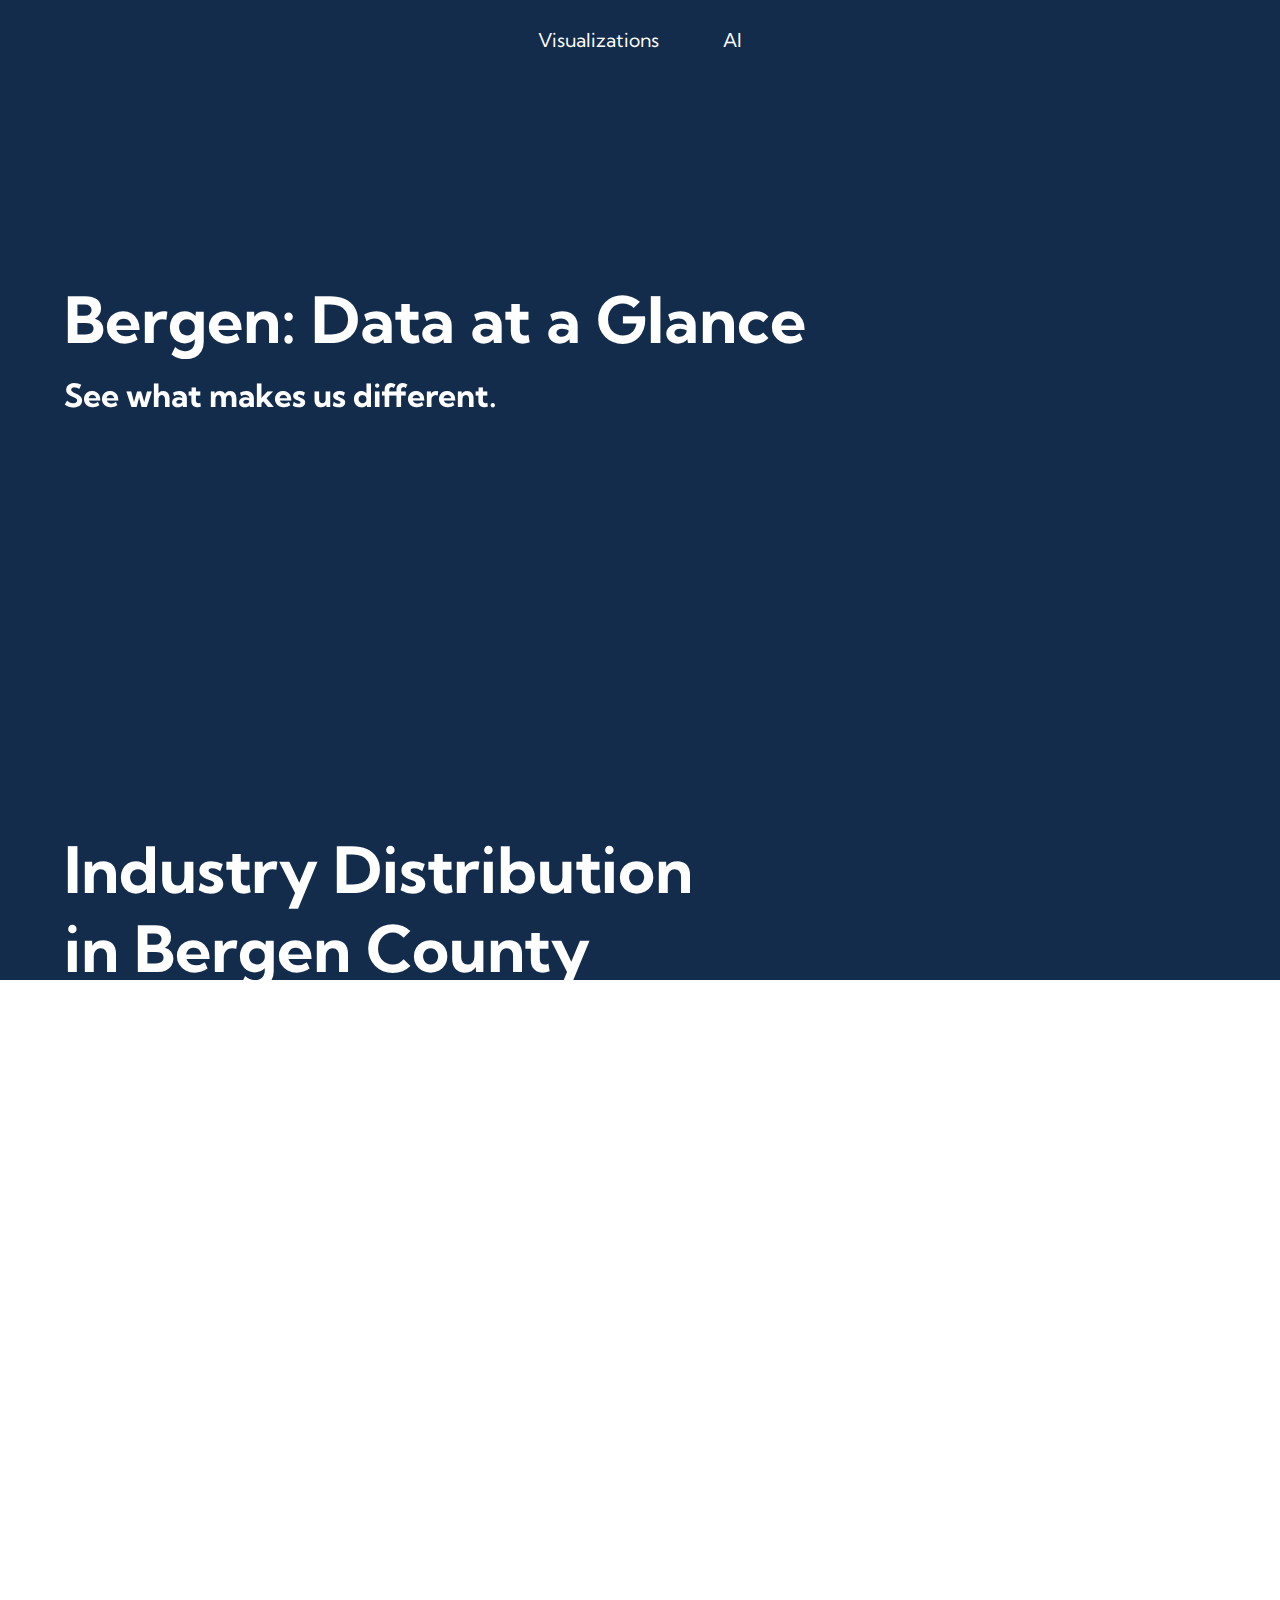
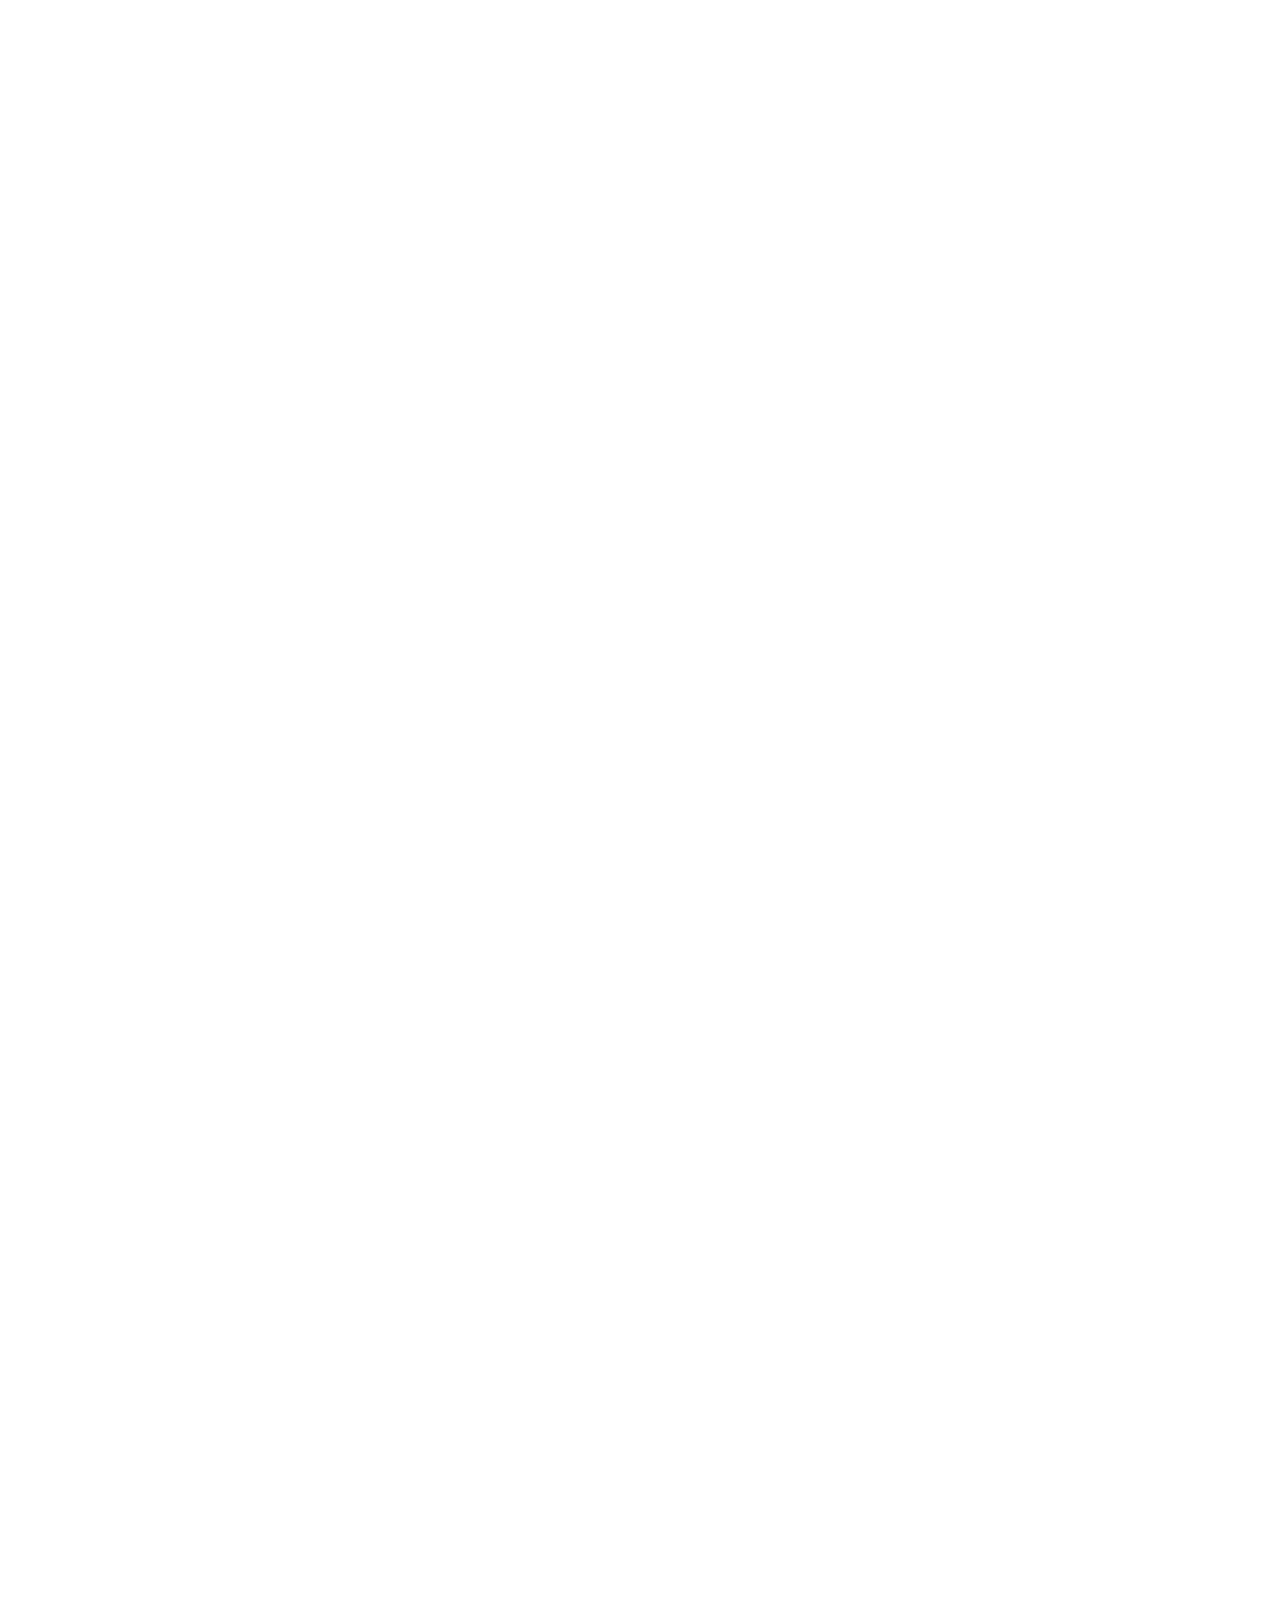
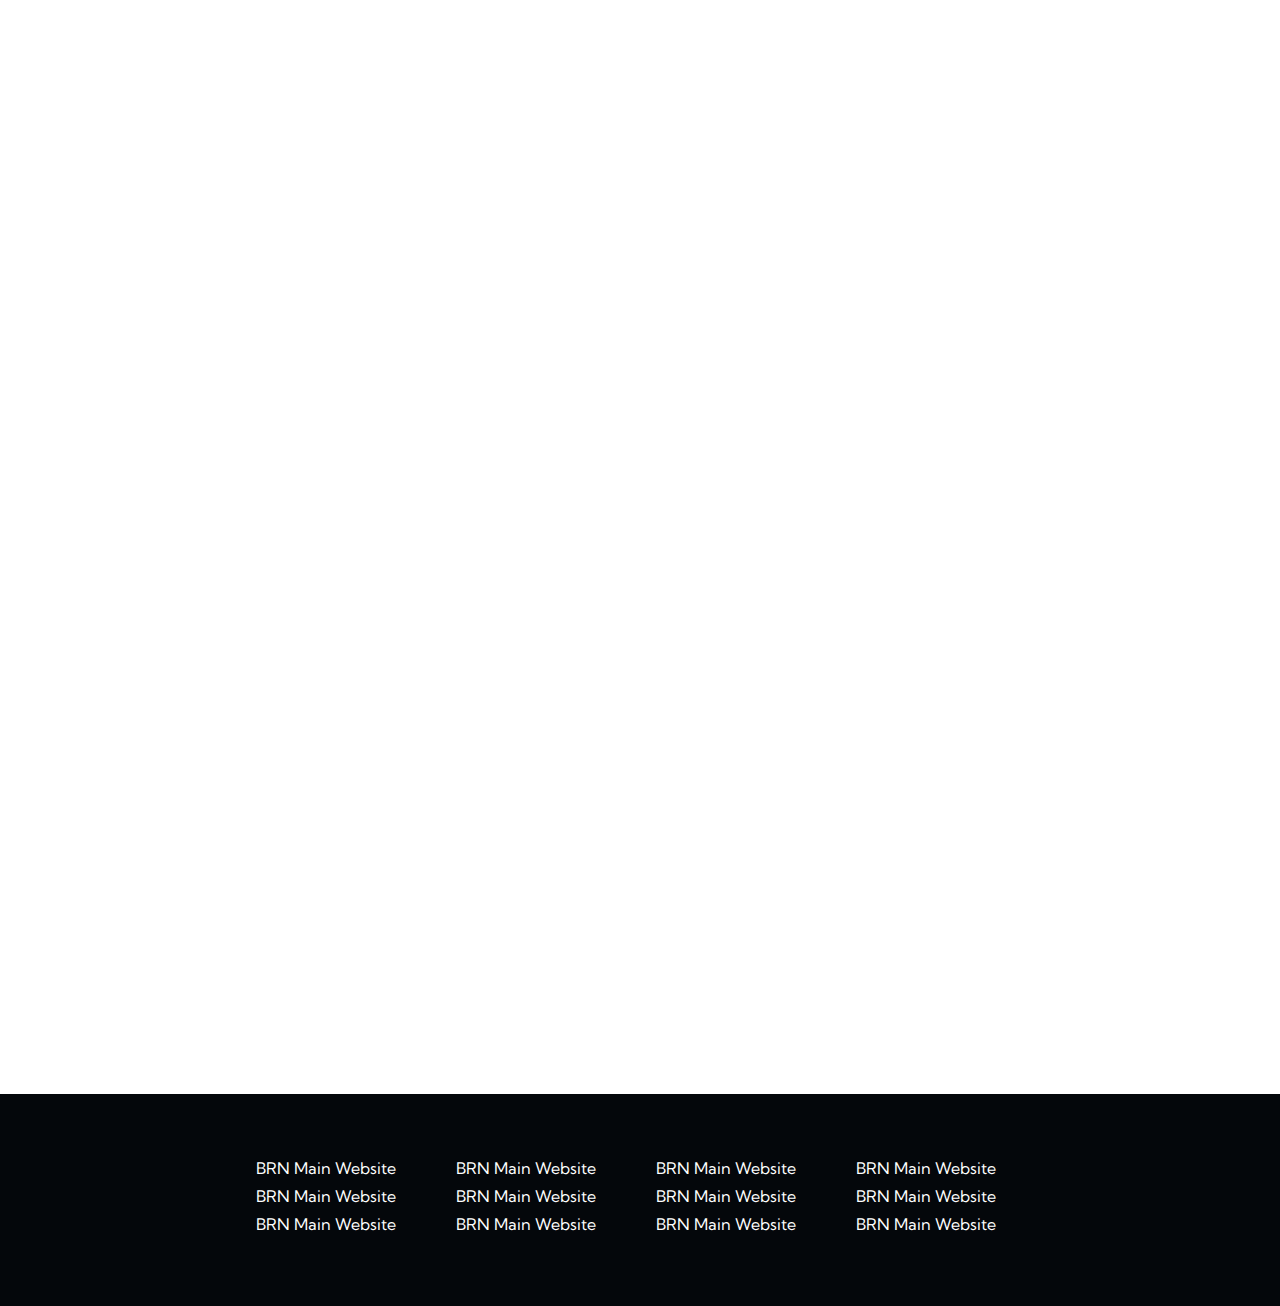
==== index.html @ 15ff8c75 "Add files via upload" ====
<!DOCTYPE html>
<html lang="en">
  <head>
    <meta charset="UTF-8" />
    <meta name="viewport" content="width=device-width, initial-scale=1.0" />
    <title>Bergen Economic Data</title>
    <link rel="stylesheet" href="styles.css" />
    <link rel="preconnect" href="https://fonts.googleapis.com" />
    <link rel="preconnect" href="https://fonts.gstatic.com" crossorigin />
    <link
      href="https://fonts.googleapis.com/css2?family=Kumbh+Sans:wght@100..900&display=swap"
      rel="stylesheet"
    />
  </head>
  <body>
    <nav class="navbar">
      <div class="navbar__container">
        <div class="navbar__toggle" id="mobile-menu">
          <span class="bar"></span>
          <span class="bar"></span>
          <span class="bar"></span>
        </div>
        <ul class="navbar__menu">
          <li class="navbar__item">
            <a href="index.html" class="navbar__links"> Visualizations </a>
          </li>
          <li class="navbar__item">
            <a href="ai.html" class="navbar__links"> AI </a>
          </li>
        </ul>
      </div>
    </nav>

    <div class="background"></div>

    <div class="main__container">
      <div class="main__content">
        <h1>Bergen: Data at a Glance</h1>
        <p>See what makes us different.</p>
      </div>
    </div>

    <section class="hidden">
      <div class="block1container">
        <div class="block1content">
          <h1>Industry Distribution in Bergen County Over time</h1>
          <p>By job count</p>
          <div
            class="flourish-embed flourish-bar-chart-race"
            data-src="visualisation/19211932"
          >
            <script src="https://public.flourish.studio/resources/embed.js"></script>
            <noscript
              ><img
                src="https://public.flourish.studio/visualisation/19211932/thumbnail"
                width="100%"
                alt="bar-chart-race visualization"
            /></noscript>
          </div>
        </div>
      </div>
    </section>

    <section class="hidden">
      <div class="block2container">
        <div class="block2content">
          <h1>Bergen County Educational Attainment as a percentage</h1>
          <p>Toggle between the timeframes</p>
          <div
            class="flourish-embed flourish-chart"
            data-src="visualisation/20632463"
          >
            <script src="https://public.flourish.studio/resources/embed.js"></script>
            <noscript
              ><img
                src="https://public.flourish.studio/visualisation/20632463/thumbnail"
                width="100%"
                alt="chart visualization"
            /></noscript>
          </div>
        </div>
      </div>
    </section>

    <section class="hidden">
      <div class="block3container">
        <div class="block3content">
          <h1>Bergen County GDP</h1>
          <p>By year</p>
          <div
            class="flourish-embed flourish-chart"
            data-src="visualisation/20632278"
          >
            <script src="https://public.flourish.studio/resources/embed.js"></script>
            <noscript
              ><img
                src="https://public.flourish.studio/visualisation/20632278/thumbnail"
                width="100%"
                alt="chart visualization"
            /></noscript>
          </div>
        </div>
      </div>
    </section>

    <section class="hidden">
      <div class="block4container">
        <div class="block4content">
          <h1>Bergen County Land Development Site Approvals</h1>
          <p>In Thousands of Square feet</p>
          <div
            class="flourish-embed flourish-chart"
            data-src="visualisation/21058778"
          >
            <script src="https://public.flourish.studio/resources/embed.js"></script>
            <noscript
              ><img
                src="https://public.flourish.studio/visualisation/21058778/thumbnail"
                width="100%"
                alt="chart visualization"
            /></noscript>
          </div>
        </div>
      </div>
    </section>

    <div class="footer__container">
      <div class="footer__links">
        <div class="footer__link--wrapper">
          <div class="footer__link--items">
            <a href="https://www.bergenforbusiness.com/">BRN Main Website</a>
            <a href="https://www.bergenforbusiness.com/">BRN Main Website</a>
            <a href="https://www.bergenforbusiness.com/">BRN Main Website</a>
          </div>
          <div class="footer__link--items">
            <a href="https://www.bergenforbusiness.com/">BRN Main Website</a>
            <a href="https://www.bergenforbusiness.com/">BRN Main Website</a>
            <a href="https://www.bergenforbusiness.com/">BRN Main Website</a>
          </div>
        </div>
        <div class="footer__link--wrapper">
          <div class="footer__link--items">
            <a href="https://www.bergenforbusiness.com/">BRN Main Website</a>
            <a href="https://www.bergenforbusiness.com/">BRN Main Website</a>
            <a href="https://www.bergenforbusiness.com/">BRN Main Website</a>
          </div>
          <div class="footer__link--items">
            <a href="https://www.bergenforbusiness.com/">BRN Main Website</a>
            <a href="https://www.bergenforbusiness.com/">BRN Main Website</a>
            <a href="https://www.bergenforbusiness.com/">BRN Main Website</a>
          </div>
        </div>
      </div>
    </div>

    <script src="app.js"></script>
  </body>
</html>
---- styles.css ----
* {
    box-sizing: border-box;
    margin: 0;
    padding: 0;
    font-family: 'Kumbh Sans', sans-serif;
}

.navbar {
    background: #142c4c;
    height: 80px;
    display:center;
    justify-content: center;
    align-items: center;
    font-size: 1.2rem;
    position: sticky;
    top: 0;
    z-index: 999;
}

.navbar__container {
    display:flex;
    justify-content: center;
    height: 80px;
    z-index: 1;
    width: 100%;
    max-width: 1300px;
    margin: 0 auto;
    padding: 0 50px;
}


.fa-gem {
    margin-right: 0.5rem;
}

.navbar__menu {
    display: flex;
    align-items: center;
    list-style: none;
    text-align: center;

}

.navbar__item{
    height:80px;

}

.navbar__links {
    color: #fff;
    display: flex;
    align-items: center;
    justify-content: center;
    text-decoration: none;
    padding: 0 2rem;
    height: 100%;
}

.navbar__btn {
    display: flex;
    justify-content: center;
    align-items: center;
    padding: 0 1rem;
    width: 100%;    
}




.navbar__links:hover {
    background:    #f4982e;
    transition: all 0.5s ease;
}

@media screen and (max-width: 960px){
    .navbar__container {
        display: flex;
        justify-content: space-between;
        height: 80px;
        z-index: 1;
        width: 100%;
        max-width: 1300px;
        padding: 0;
    }


.navbar__menu {
    display:grid;
    grid-template-columns: auto;
    margin:0;
    width: 100%;
    position: absolute;
    top: -1000px;
    opacity: 0;
    transition: all 0.5s ease;
    height: 50vh;
    z-index: -1;


}

.navbar__menu.active {
    background: 

#142c4c;
    top: 100%;
    opacity: 1;
    transition: all 0.5s ease;
    z-index: 99;
    height: 40vh;
    font-size: 1.6rem
}

#navbar__logo {
    padding-left: 25px;
}

.navbar__toggle .bar{
    width: 25px;
    height: 3px;
    margin: 5px auto;
    transition: all 0.3s ease-in-out;
    background: #fff;
}

.navbar__item {
    width: 100%;

}

.navbar__links {
   text-align:center;
   padding: 2rem;
   width: 100%;
   display: table; 
}

#mobile-menu {
    position: absolute;
    top: 20%;
    right: 5%;
    transform:translate(5%, 20%);

}

.navbar__btn {
    padding-bottom: 2rem;

}

.button{
 display: flex;
 justify-content: center;
 align-items: center;
 width: 80%;
 height: 80px;
 margin: 0;
}
.navbar__toggle .bar {
    display: block;
    cursor: pointer;
}

#mobile-menu.is-active .bar:nth-child(2) {
    opacity: 0;
}

#mobile-menu.is-active .bar:nth-child(1){
    transform: translateY(8px) rotate(45deg);
}

#mobile-menu.is-active .bar:nth-child(3){
    transform: translateY(-8px) rotate(-45deg);
}

}
    



.hidden {
    opacity: 0;
    filter: blur(30px);
    transform: translateX(-50%);
    transition: all 0.6s;
}

.show {
    opacity: 1;
    filter: blur(0);
    transform: translate(0);
}

























.background {
    background-color: #142c4c;
    position: fixed;
    width: 100%;
    height: 100%;
    background: #142c4c; 
    background-size: cover;
    background-position: center;

}




.chat-container {
    margin-top: 200px;
    display: block;
    position: absolute;
    width: 200px;
    height: fit-content;
    margin-left: 45%;
    padding-bottom: 15%;
}






.main__container {
    margin-top: 200px;
    display: block;
    position: absolute;
    width: fit-content;
    height: fit-content;
    margin-left: 5%;
  
}
.main__content h1 {
    font-size: 4rem;
    background-color: #fff;
    -webkit-background-clip: text;
    -moz-background-clip: text;
    -webkit-text-fill-color: transparent;
    -moz-text-fill-color: transparent;
    height: fit-content;
    
}
.main__content p {
    margin-top: 1rem;
    font-size: 2rem;
    font-weight: 700;
    color: #fff;
    height: fit-content;
}















.block1container {
    margin-top: 750px;
    margin-left: 5%;
    display: block;
    position: relative;
    width: 50%;
    height: fit-content;
    
}

.block1content h1 {
    font-size: 4rem;
    background-color: #fff;
    -webkit-background-clip: text;
    -moz-background-clip: text;
    -webkit-text-fill-color: transparent;
    -moz-text-fill-color: transparent;
}


.block1content p {
    margin-top: 1rem;
    font-size: 2rem;
    font-weight: 700;
    color: #fff;

}











.block2container {
    margin-top: 550px;
    margin-left: 5%;
    display: block;
    position: relative;
    width: 50%;
    height: fit-content;
    
}

.block2content h1 {
    font-size: 4rem;
    background-color: #fff;
    -webkit-background-clip: text;
    -moz-background-clip: text;
    -webkit-text-fill-color: transparent;
    -moz-text-fill-color: transparent;
}


.block2content p {
    margin-top: 1rem;
    font-size: 2rem;
    font-weight: 700;
    color: #fff;

}













.block3container {
    margin-top: 550px;
    margin-left: 5%;
    display: block;
    position: relative;
    width: 50%;
    height: fit-content;
    
}
.block3content h1 {
    font-size: 4rem;
    background-color: #fff;
    -webkit-background-clip: text;
    -moz-background-clip: text;
    -webkit-text-fill-color: transparent;
    -moz-text-fill-color: transparent;
}
.block3content p {
    margin-top: 1rem;
    font-size: 2rem;
    font-weight: 700;
    color: #fff;

}




.block4container {
    margin-top: 550px;
    margin-left: 5%;
    display: block;
    position: relative;
    width: 70%;
    height: fit-content;
    
}
.block4content h1 {
    font-size: 4rem;
    background-color: #fff;
    -webkit-background-clip: text;
    -moz-background-clip: text;
    -webkit-text-fill-color: transparent;
    -moz-text-fill-color: transparent;
}
.block4content p {
    margin-top: 1rem;
    font-size: 2rem;
    font-weight: 700;
    color: #fff;

}



.block5container {
    margin-top: 1200px;
    margin-left: 5%;
    display: block;
    position: relative;
    width: fit-content;
    height: fit-content;
    
}
.block5content h1 {
    font-size: 4rem;
    background-color: #fff;
    -webkit-background-clip: text;
    -moz-background-clip: text;
    -webkit-text-fill-color: transparent;
    -moz-text-fill-color: transparent;
}
.block5content p {
    margin-top: 1rem;
    font-size: 2rem;
    font-weight: 700;
    color: #fff;

}







.block6container {
    margin-top: 1200px;
    margin-left: 5%;
    display: block;
    position: relative;
    width: fit-content;
    height: fit-content;
    
}
.block6content h1 {
    font-size: 4rem;
    background-color: #fff;
    -webkit-background-clip: text;
    -moz-background-clip: text;
    -webkit-text-fill-color: transparent;
    -moz-text-fill-color: transparent;
}
.block6content p {
    margin-top: 1rem;
    font-size: 2rem;
    font-weight: 700;
    color: #fff;

}








.block7container {
    margin-top: 1200px;
    margin-left: 5%;
    display: block;
    position: relative;
    width: fit-content;
    height: fit-content;
    
}
.block7content h1 {
    font-size: 4rem;
    background-color: #fff;
    -webkit-background-clip: text;
    -moz-background-clip: text;
    -webkit-text-fill-color: transparent;
    -moz-text-fill-color: transparent;
}
.block7content p {
    margin-top: 1rem;
    font-size: 2rem;
    font-weight: 700;
    color: #fff;

}








.block8container {
    margin-top: 1200px;
    margin-left: 5%;
    display: block;
    position: relative;
    width: fit-content;
    height: fit-content;
    
}
.block8content h1 {
    font-size: 4rem;
    background-color: #fff;
    -webkit-background-clip: text;
    -moz-background-clip: text;
    -webkit-text-fill-color: transparent;
    -moz-text-fill-color: transparent;
}
.block8content p {
    margin-top: 1rem;
    font-size: 2rem;
    font-weight: 700;
    color: #fff;

}







.block9container {
    margin-top: 1200px;
    margin-left: 5%;
    display: block;
    position: relative;
    width: fit-content;
    height: fit-content;
    
}
.block9content h1 {
    font-size: 4rem;
    background-color: #fff;
    -webkit-background-clip: text;
    -moz-background-clip: text;
    -webkit-text-fill-color: transparent;
    -moz-text-fill-color: transparent;
}
.block9content p {
    margin-top: 1rem;
    font-size: 2rem;
    font-weight: 700;
    color: #fff;

}







.block10container {
    margin-top: 1200px;
    margin-left: 5%;
    display: block;
    position: relative;
    width: fit-content;
    height: fit-content;
    
}
.block10content h1 {
    font-size: 4rem;
    background-color: #fff;
    -webkit-background-clip: text;
    -moz-background-clip: text;
    -webkit-text-fill-color: transparent;
    -moz-text-fill-color: transparent;
}
.block10content p {
    margin-top: 1rem;
    font-size: 2rem;
    font-weight: 700;
    color: #fff;

}




@media screen and (max-width: 768px) {
    .main__container {
        display: grid;
        grid-template-columns: auto;
        align-items: center;
        justify-self: center;
        width: 100%;
        margin:0 auto;
        height: 90vh;
    }

    .main__content {
        text-align: center;
        margin-bottom: 4rem;
    }

    .main__content h1 {
        font-size: 2.5rem;
        margin-top: 2rem;
    }

    .main__content p {
        margin-top: 1rem;
        font-size: 1.5rem;
    }
}




@media screen and (max-width: 480px){
    .main__content h1 {
        font-size: 2rem;
        margin-top: 3rem;
    }

    .main__content p {
        margin-top: 2rem;
        font-size: 1.5rem;
    }

  
}











































.services {
    background: #04070b;
    display: flex;
    flex-direction: column;
    align-items: center;
    height: 100vh;

}

.services h1 {
    background-color: #ff8177;
    background-image: linear-gradient(to right, #ff8177 0%, #ff867a 0%, #ff8c7f 21%, #f99185 52%, #cf556c 78%, #b12a5b 100% );

    background-size: 100%;
    margin-bottom: 5rem;
    font-size: 2.5rem;

    -webkit-background-clip: text;
    -moz-background-clip: text;
    -webkit-text-fill-color: transparent;
    -moz-text-fill-color: transparent;

}

.services__container {
    display: flex;
    justify-content: center;
    flex-wrap: wrap;

}

.services__card {
    margin: 1rem;
    height: 525px;
    width: 400px;
    border-radius: 4px;
    background-image: linear-gradient(to bottom, rgba(0,0,0,0) 0%, rgba(17, 17, 17, 0.6) 100%), url('/images/pic3.jpg');

    background-size: cover;
    position: relative;
    color: #fff;

}

.services__card:nth-child(2) {
    margin: 1rem;
    height: 525px;
    width: 400px;
    border-radius: 4px;
    background-image: linear-gradient(to bottom, rgba(0,0,0,0) 0%, rgba(17, 17, 17, 0.6) 100%), url('/images/pic4.jpg');

    background-size: cover;
    position: relative;
    color: #fff;
}

.services h2 {
    position: absolute;
    top: 350px;
    left: 30px;

}

.services__card p {
    position: absolute;
    top: 400px;
    left: 30px;

}

.services__card button {
    color: #fff;
    padding: 10px 20px;
    border: none;
    outline: none;
    border-radius: 4px;
    background: #f77062;
    position: absolute;
    top: 440px;
    left: 30px;
    font-size: 1rem;
    cursor: pointer;
}


.services__card:hover {
    transform: scale(1.075);
    transition: 0.2s ease-in;
    cursor: pointer;
}

@media screen and (max-width: 960px) {
    .services {
        height: 1600px;
    }

    .services h1 {
        font-size: 2rem;
        margin-top: 12rem;
    }


}

@media screen and (max-width: 480px) {
    .services {
        height: 1400px;
    }

    .services h1 {
        font-size: 1.2rem;
    }

    .services__card {
        width: 300px;
    }
}








.footer__container {
   margin-top: 800px;
    background-color: #04070b;
    padding: 3rem 0;
    display: flex;
    flex-direction: column;
    justify-content: center;
    align-items: center;
    position: relative;
    z-index: 2;
}


#footer__logo {
    color: #fff;
    display: flex;
    align-items: center;
    cursor: pointer;
    text-decoration: none;
    font-size: 2rem;
}

.footer__links {
    width: 100%;
    max-width: 1000px;
    display: flex;
    justify-content: center;
}

.footer__link--wrapper {
    display: flex;
}

.footer__link--items {
    display: flex;
    flex-direction: column;
    align-items: flex-start;
    margin: 16px;
    text-align: left;
    width: 168px;
    box-sizing: border-box;
}

.footer__link--items h2 {
    margin-bottom: 16px;
}

.footer__link--items > h2 {
    color: #fff;
}

.footer__link--items a {
    color: #fff;
    text-decoration: none;
    margin-bottom: 0.5rem;
}

.footer__link--items a:hover {
    color: #e9e9e9;
    transition: 0.3s ease-out;
}
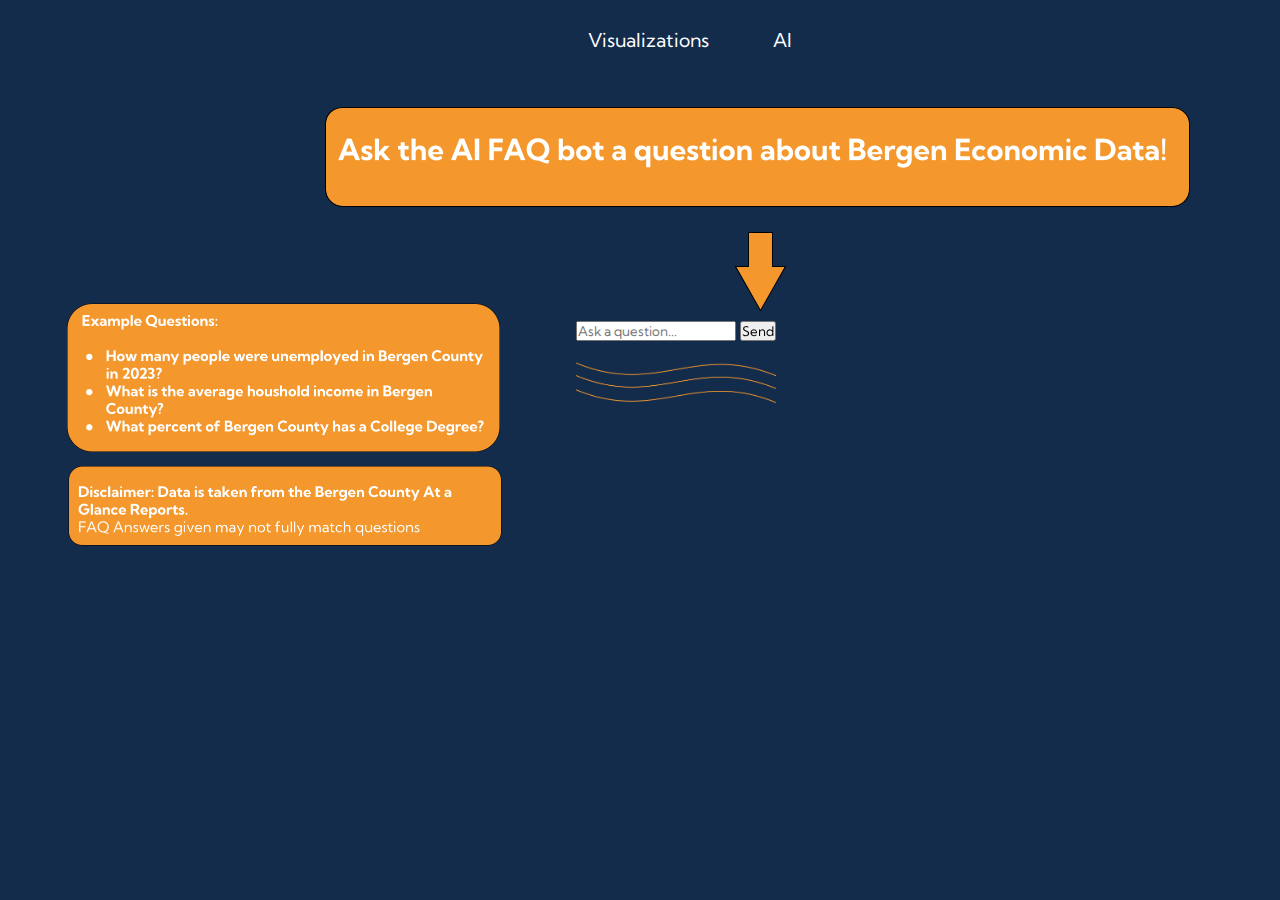
==== commit 78ba4532: "Rename ai.html to index.html" ====
--- a/index.html
+++ b/index.html
@@ -3,14 +3,26 @@
   <head>
     <meta charset="UTF-8" />
     <meta name="viewport" content="width=device-width, initial-scale=1.0" />
-    <title>Bergen Economic Data</title>
-    <link rel="stylesheet" href="styles.css" />
+    <title>Bergen Economic Data Chatbot</title>
+    <link rel="stylesheet" href="aistyles.css" />
     <link rel="preconnect" href="https://fonts.googleapis.com" />
     <link rel="preconnect" href="https://fonts.gstatic.com" crossorigin />
     <link
       href="https://fonts.googleapis.com/css2?family=Kumbh+Sans:wght@100..900&display=swap"
       rel="stylesheet"
     />
+    <style>
+      .message {
+        border-bottom: 1px solid #ccc;
+        padding: 10px;
+      }
+      .user {
+        color: #f4982e;
+      }
+      .bot {
+        color: #ffffff;
+      }
+    </style>
   </head>
   <body>
     <nav class="navbar">
@@ -33,126 +45,92 @@
 
     <div class="background"></div>
 
-    <div class="main__container">
-      <div class="main__content">
-        <h1>Bergen: Data at a Glance</h1>
-        <p>See what makes us different.</p>
-      </div>
+    <div class="firstimage">
+      <img
+        src="AI text box.png"
+        alt="Ask the AI chatbot a question about Bergen Economic Data"
+      />
     </div>
 
-    <section class="hidden">
-      <div class="block1container">
-        <div class="block1content">
-          <h1>Industry Distribution in Bergen County Over time</h1>
-          <p>By job count</p>
-          <div
-            class="flourish-embed flourish-bar-chart-race"
-            data-src="visualisation/19211932"
-          >
-            <script src="https://public.flourish.studio/resources/embed.js"></script>
-            <noscript
-              ><img
-                src="https://public.flourish.studio/visualisation/19211932/thumbnail"
-                width="100%"
-                alt="bar-chart-race visualization"
-            /></noscript>
-          </div>
-        </div>
-      </div>
-    </section>
 
-    <section class="hidden">
-      <div class="block2container">
-        <div class="block2content">
-          <h1>Bergen County Educational Attainment as a percentage</h1>
-          <p>Toggle between the timeframes</p>
-          <div
-            class="flourish-embed flourish-chart"
-            data-src="visualisation/20632463"
-          >
-            <script src="https://public.flourish.studio/resources/embed.js"></script>
-            <noscript
-              ><img
-                src="https://public.flourish.studio/visualisation/20632463/thumbnail"
-                width="100%"
-                alt="chart visualization"
-            /></noscript>
-          </div>
-        </div>
-      </div>
-    </section>
 
-    <section class="hidden">
-      <div class="block3container">
-        <div class="block3content">
-          <h1>Bergen County GDP</h1>
-          <p>By year</p>
-          <div
-            class="flourish-embed flourish-chart"
-            data-src="visualisation/20632278"
-          >
-            <script src="https://public.flourish.studio/resources/embed.js"></script>
-            <noscript
-              ><img
-                src="https://public.flourish.studio/visualisation/20632278/thumbnail"
-                width="100%"
-                alt="chart visualization"
-            /></noscript>
-          </div>
-        </div>
-      </div>
-    </section>
+    <div class="secondimage">
+      <img
+        src="Secondtext.png"
+        alt="Example Questions:
 
-    <section class="hidden">
-      <div class="block4container">
-        <div class="block4content">
-          <h1>Bergen County Land Development Site Approvals</h1>
-          <p>In Thousands of Square feet</p>
-          <div
-            class="flourish-embed flourish-chart"
-            data-src="visualisation/21058778"
-          >
-            <script src="https://public.flourish.studio/resources/embed.js"></script>
-            <noscript
-              ><img
-                src="https://public.flourish.studio/visualisation/21058778/thumbnail"
-                width="100%"
-                alt="chart visualization"
-            /></noscript>
-          </div>
-        </div>
-      </div>
-    </section>
+        How many people were unemployed in Bergen County in 2023?
+        What is the average houshold income in Bergen County?
+        What percent of Bergen County has a College Degree?
+        
+        "
+      />
+    </div>
 
-    <div class="footer__container">
-      <div class="footer__links">
-        <div class="footer__link--wrapper">
-          <div class="footer__link--items">
-            <a href="https://www.bergenforbusiness.com/">BRN Main Website</a>
-            <a href="https://www.bergenforbusiness.com/">BRN Main Website</a>
-            <a href="https://www.bergenforbusiness.com/">BRN Main Website</a>
-          </div>
-          <div class="footer__link--items">
-            <a href="https://www.bergenforbusiness.com/">BRN Main Website</a>
-            <a href="https://www.bergenforbusiness.com/">BRN Main Website</a>
-            <a href="https://www.bergenforbusiness.com/">BRN Main Website</a>
-          </div>
-        </div>
-        <div class="footer__link--wrapper">
-          <div class="footer__link--items">
-            <a href="https://www.bergenforbusiness.com/">BRN Main Website</a>
-            <a href="https://www.bergenforbusiness.com/">BRN Main Website</a>
-            <a href="https://www.bergenforbusiness.com/">BRN Main Website</a>
-          </div>
-          <div class="footer__link--items">
-            <a href="https://www.bergenforbusiness.com/">BRN Main Website</a>
-            <a href="https://www.bergenforbusiness.com/">BRN Main Website</a>
-            <a href="https://www.bergenforbusiness.com/">BRN Main Website</a>
-          </div>
+
+
+
+
+    <div class="stuff">
+      <div class="chat-container">
+        <div id="chat-window"></div>
+
+        <input
+          type="text"
+          id="user-input"
+          placeholder="Ask a question..."
+          style="width: 80%"
+        />
+        <button id="send-btn">Send</button>
+
+        <div class="emphasis">
+          <img src="emphasis.png" alt="" />
         </div>
       </div>
     </div>
 
-    <script src="app.js"></script>
+    <script>
+      const sendBtn = document.getElementById("send-btn");
+      const userInput = document.getElementById("user-input");
+      const chatWindow = document.getElementById("chat-window");
+
+      sendBtn.addEventListener("click", async () => {
+        const question = userInput.value.trim();
+        if (!question) return;
+
+        // Display user question
+        const userMessage = document.createElement("div");
+        userMessage.className = "message user";
+        userMessage.innerText = "Question: " + question;
+        chatWindow.appendChild(userMessage);
+
+        // Clear input
+        userInput.value = "";
+
+        // Send question to backend
+        const response = await fetch("https://bergen-economic-data-viewer-public2.onrender.com/ask", {
+          method: "POST",
+          headers: { "Content-Type": "application/json" },
+          body: JSON.stringify({ question }),
+        });
+
+        const data = await response.json();
+        const answer = data.answer;
+
+        // Display bot answer
+        const botMessage = document.createElement("div");
+        botMessage.className = "message bot";
+        botMessage.innerText = "Bot: " + answer;
+        chatWindow.appendChild(botMessage);
+
+        // Scroll to bottom
+        chatWindow.scrollTop = chatWindow.scrollHeight;
+      });
+
+      // Send on Enter key
+      userInput.addEventListener("keydown", (e) => {
+        if (e.key === "Enter") sendBtn.click();
+      });
+    </script>
   </body>
 </html>
--- a/aistyles.css
+++ b/aistyles.css
@@ -0,0 +1,927 @@
+* {
+    box-sizing: border-box;
+    margin: 0;
+    padding: 0;
+    font-family: 'Kumbh Sans', sans-serif;
+}
+
+.navbar {
+    background: #142c4c;
+    height: 80px;
+    display:center;
+    justify-content: center;
+    align-items: center;
+    font-size: 1.2rem;
+    position: fixed;
+    left: 50%;
+    right: 50%;
+    top: 0;
+    z-index: 999;
+}
+
+.navbar__container {
+    display:flex;
+    justify-content: center;
+    height: 80px;
+    z-index: 1;
+    width: 100%;
+    max-width: 1300px;
+    margin: 0 auto;
+    padding: 0 50px;
+}
+
+
+.fa-gem {
+    margin-right: 0.5rem;
+}
+
+.navbar__menu {
+    display: flex;
+    align-items: center;
+    list-style: none;
+    text-align: center;
+
+}
+
+.navbar__item{
+    height:80px;
+
+}
+
+.navbar__links {
+    color: #fff;
+    display: flex;
+    align-items: center;
+    justify-content: center;
+    text-decoration: none;
+    padding: 0 2rem;
+    height: 100%;
+}
+
+.navbar__btn {
+    display: flex;
+    justify-content: center;
+    align-items: center;
+    padding: 0 1rem;
+    width: 100%;    
+}
+
+
+
+
+.navbar__links:hover {
+    background:    #f4982e;
+    transition: all 0.5s ease;
+}
+
+@media screen and (max-width: 960px){
+    .navbar__container {
+        display: flex;
+        justify-content: space-between;
+        height: 80px;
+        z-index: 1;
+        width: 100%;
+        max-width: 1300px;
+        padding: 0;
+    }
+
+
+.navbar__menu {
+    display:grid;
+    grid-template-columns: auto;
+    margin:0;
+    width: 100%;
+    position: absolute;
+    top: -1000px;
+    opacity: 0;
+    transition: all 0.5s ease;
+    height: 50vh;
+    z-index: -1;
+
+
+}
+
+.navbar__menu.active {
+    background: 
+
+#142c4c;
+    top: 100%;
+    opacity: 1;
+    transition: all 0.5s ease;
+    z-index: 99;
+    height: 40vh;
+    font-size: 1.6rem
+}
+
+#navbar__logo {
+    padding-left: 25px;
+}
+
+.navbar__toggle .bar{
+    width: 25px;
+    height: 3px;
+    margin: 5px auto;
+    transition: all 0.3s ease-in-out;
+    background: #fff;
+}
+
+.navbar__item {
+    width: 100%;
+
+}
+
+.navbar__links {
+   text-align:center;
+   padding: 2rem;
+   width: 100%;
+   display: table; 
+}
+
+#mobile-menu {
+    position: absolute;
+    top: 20%;
+    right: 5%;
+    transform:translate(5%, 20%);
+
+}
+
+.navbar__btn {
+    padding-bottom: 2rem;
+
+}
+
+.button{
+ display: flex;
+ justify-content: center;
+ align-items: center;
+ width: 80%;
+ height: 80px;
+ margin: 0;
+}
+.navbar__toggle .bar {
+    display: block;
+    cursor: pointer;
+}
+
+#mobile-menu.is-active .bar:nth-child(2) {
+    opacity: 0;
+}
+
+#mobile-menu.is-active .bar:nth-child(1){
+    transform: translateY(8px) rotate(45deg);
+}
+
+#mobile-menu.is-active .bar:nth-child(3){
+    transform: translateY(-8px) rotate(-45deg);
+}
+
+}
+    
+
+
+
+.hidden {
+    opacity: 0;
+    filter: blur(30px);
+    transform: translateX(-50%);
+    transition: all 0.6s;
+}
+
+.show {
+    opacity: 1;
+    filter: blur(0);
+    transform: translate(0);
+}
+
+
+
+
+
+
+
+
+
+
+
+
+
+
+
+
+
+
+
+
+
+
+
+
+
+.background {
+    background-color: #142c4c;
+    position: fixed;
+    width: 100%;
+    height: 100%;
+    background: #142c4c; 
+    background-size: cover;
+    background-position: center;
+
+}
+
+
+
+
+
+.firstimage {
+    margin-top: 100px;
+    margin-left:25%;
+    display: block;
+    position: absolute;
+    width: fit-content;
+    height: fit-content;
+    img{max-width: 100%;
+
+    }
+}
+
+
+
+
+.secondimage {
+    margin-top: 300px;
+    margin-left:5%;
+    margin-right:20%;
+    display: block;
+    position: absolute;
+    width: fit-content;
+    height: fit-content;
+    img{max-width: 50%;
+
+    }
+}
+
+
+
+
+
+
+.chat-container {
+    margin-top: 320px;
+    display: block;
+    position: absolute;
+    width: 200px;
+    margin-left:45%;
+    margin-bottom: 0%;
+    
+}
+
+.emphasis {
+   margin-top: 20px;
+    img{max-width: 200px;
+    }
+}
+
+
+
+
+
+
+.main__container {
+    margin-top: 200px;
+    display: block;
+    position: absolute;
+    width: fit-content;
+    height: fit-content;
+    margin-left: 5%;
+  
+}
+.main__content h1 {
+    font-size: 4rem;
+    background-color: #fff;
+    -webkit-background-clip: text;
+    -moz-background-clip: text;
+    -webkit-text-fill-color: transparent;
+    -moz-text-fill-color: transparent;
+    height: fit-content;
+    
+}
+.main__content p {
+    margin-top: 1rem;
+    font-size: 2rem;
+    font-weight: 700;
+    color: #fff;
+    height: fit-content;
+}
+
+
+
+
+
+
+
+
+
+
+
+
+
+
+
+.block1container {
+    margin-top: 1200px;
+    margin-left: 5%;
+    display: block;
+    position: relative;
+    width: fit-content;
+    height: fit-content;
+    
+}
+
+.block1content h1 {
+    font-size: 4rem;
+    background-color: #fff;
+    -webkit-background-clip: text;
+    -moz-background-clip: text;
+    -webkit-text-fill-color: transparent;
+    -moz-text-fill-color: transparent;
+}
+
+
+.block1content p {
+    margin-top: 1rem;
+    font-size: 2rem;
+    font-weight: 700;
+    color: #fff;
+
+}
+
+
+
+
+
+
+
+
+
+
+
+.block2container {
+    margin-top: 1200px;
+    margin-left: 5%;
+    display: block;
+    position: relative;
+    width: fit-content;
+    height: fit-content;
+    
+}
+
+.block2content h1 {
+    font-size: 4rem;
+    background-color: #fff;
+    -webkit-background-clip: text;
+    -moz-background-clip: text;
+    -webkit-text-fill-color: transparent;
+    -moz-text-fill-color: transparent;
+}
+
+
+.block2content p {
+    margin-top: 1rem;
+    font-size: 2rem;
+    font-weight: 700;
+    color: #fff;
+
+}
+
+
+
+
+
+
+
+
+
+
+
+
+
+.block3container {
+    margin-top: 1200px;
+    margin-left: 5%;
+    display: block;
+    position: relative;
+    width: fit-content;
+    height: fit-content;
+    
+}
+.block3content h1 {
+    font-size: 4rem;
+    background-color: #fff;
+    -webkit-background-clip: text;
+    -moz-background-clip: text;
+    -webkit-text-fill-color: transparent;
+    -moz-text-fill-color: transparent;
+}
+.block3content p {
+    margin-top: 1rem;
+    font-size: 2rem;
+    font-weight: 700;
+    color: #fff;
+
+}
+
+
+
+
+.block4container {
+    margin-top: 1200px;
+    margin-left: 5%;
+    display: block;
+    position: relative;
+    width: fit-content;
+    height: fit-content;
+    
+}
+.block4content h1 {
+    font-size: 4rem;
+    background-color: #fff;
+    -webkit-background-clip: text;
+    -moz-background-clip: text;
+    -webkit-text-fill-color: transparent;
+    -moz-text-fill-color: transparent;
+}
+.block4content p {
+    margin-top: 1rem;
+    font-size: 2rem;
+    font-weight: 700;
+    color: #fff;
+
+}
+
+
+
+.block5container {
+    margin-top: 1200px;
+    margin-left: 5%;
+    display: block;
+    position: relative;
+    width: fit-content;
+    height: fit-content;
+    
+}
+.block5content h1 {
+    font-size: 4rem;
+    background-color: #fff;
+    -webkit-background-clip: text;
+    -moz-background-clip: text;
+    -webkit-text-fill-color: transparent;
+    -moz-text-fill-color: transparent;
+}
+.block5content p {
+    margin-top: 1rem;
+    font-size: 2rem;
+    font-weight: 700;
+    color: #fff;
+
+}
+
+
+
+
+
+
+
+.block6container {
+    margin-top: 1200px;
+    margin-left: 5%;
+    display: block;
+    position: relative;
+    width: fit-content;
+    height: fit-content;
+    
+}
+.block6content h1 {
+    font-size: 4rem;
+    background-color: #fff;
+    -webkit-background-clip: text;
+    -moz-background-clip: text;
+    -webkit-text-fill-color: transparent;
+    -moz-text-fill-color: transparent;
+}
+.block6content p {
+    margin-top: 1rem;
+    font-size: 2rem;
+    font-weight: 700;
+    color: #fff;
+
+}
+
+
+
+
+
+
+
+
+.block7container {
+    margin-top: 1200px;
+    margin-left: 5%;
+    display: block;
+    position: relative;
+    width: fit-content;
+    height: fit-content;
+    
+}
+.block7content h1 {
+    font-size: 4rem;
+    background-color: #fff;
+    -webkit-background-clip: text;
+    -moz-background-clip: text;
+    -webkit-text-fill-color: transparent;
+    -moz-text-fill-color: transparent;
+}
+.block7content p {
+    margin-top: 1rem;
+    font-size: 2rem;
+    font-weight: 700;
+    color: #fff;
+
+}
+
+
+
+
+
+
+
+
+.block8container {
+    margin-top: 1200px;
+    margin-left: 5%;
+    display: block;
+    position: relative;
+    width: fit-content;
+    height: fit-content;
+    
+}
+.block8content h1 {
+    font-size: 4rem;
+    background-color: #fff;
+    -webkit-background-clip: text;
+    -moz-background-clip: text;
+    -webkit-text-fill-color: transparent;
+    -moz-text-fill-color: transparent;
+}
+.block8content p {
+    margin-top: 1rem;
+    font-size: 2rem;
+    font-weight: 700;
+    color: #fff;
+
+}
+
+
+
+
+
+
+
+.block9container {
+    margin-top: 1200px;
+    margin-left: 5%;
+    display: block;
+    position: relative;
+    width: fit-content;
+    height: fit-content;
+    
+}
+.block9content h1 {
+    font-size: 4rem;
+    background-color: #fff;
+    -webkit-background-clip: text;
+    -moz-background-clip: text;
+    -webkit-text-fill-color: transparent;
+    -moz-text-fill-color: transparent;
+}
+.block9content p {
+    margin-top: 1rem;
+    font-size: 2rem;
+    font-weight: 700;
+    color: #fff;
+
+}
+
+
+
+
+
+
+
+.block10container {
+    margin-top: 1200px;
+    margin-left: 5%;
+    display: block;
+    position: relative;
+    width: fit-content;
+    height: fit-content;
+    
+}
+.block10content h1 {
+    font-size: 4rem;
+    background-color: #fff;
+    -webkit-background-clip: text;
+    -moz-background-clip: text;
+    -webkit-text-fill-color: transparent;
+    -moz-text-fill-color: transparent;
+}
+.block10content p {
+    margin-top: 1rem;
+    font-size: 2rem;
+    font-weight: 700;
+    color: #fff;
+
+}
+
+
+
+
+@media screen and (max-width: 768px) {
+    .main__container {
+        display: grid;
+        grid-template-columns: auto;
+        align-items: center;
+        justify-self: center;
+        width: 100%;
+        margin:0 auto;
+        height: 90vh;
+    }
+
+    .main__content {
+        text-align: center;
+        margin-bottom: 4rem;
+    }
+
+    .main__content h1 {
+        font-size: 2.5rem;
+        margin-top: 2rem;
+    }
+
+    .main__content p {
+        margin-top: 1rem;
+        font-size: 1.5rem;
+    }
+}
+
+
+
+
+@media screen and (max-width: 480px){
+    .main__content h1 {
+        font-size: 2rem;
+        margin-top: 3rem;
+    }
+
+    .main__content p {
+        margin-top: 2rem;
+        font-size: 1.5rem;
+    }
+
+  
+}
+
+
+
+
+
+
+
+
+
+
+
+
+
+
+
+
+
+
+
+
+
+
+
+
+
+
+
+
+
+
+
+
+
+
+
+
+
+
+
+
+
+
+
+.services {
+    background: #04070b;
+    display: flex;
+    flex-direction: column;
+    align-items: center;
+    height: 100vh;
+
+}
+
+.services h1 {
+    background-color: #ff8177;
+    background-image: linear-gradient(to right, #ff8177 0%, #ff867a 0%, #ff8c7f 21%, #f99185 52%, #cf556c 78%, #b12a5b 100% );
+
+    background-size: 100%;
+    margin-bottom: 5rem;
+    font-size: 2.5rem;
+
+    -webkit-background-clip: text;
+    -moz-background-clip: text;
+    -webkit-text-fill-color: transparent;
+    -moz-text-fill-color: transparent;
+
+}
+
+.services__container {
+    display: flex;
+    justify-content: center;
+    flex-wrap: wrap;
+
+}
+
+.services__card {
+    margin: 1rem;
+    height: 525px;
+    width: 400px;
+    border-radius: 4px;
+    background-image: linear-gradient(to bottom, rgba(0,0,0,0) 0%, rgba(17, 17, 17, 0.6) 100%), url('/images/pic3.jpg');
+
+    background-size: cover;
+    position: relative;
+    color: #fff;
+
+}
+
+.services__card:nth-child(2) {
+    margin: 1rem;
+    height: 525px;
+    width: 400px;
+    border-radius: 4px;
+    background-image: linear-gradient(to bottom, rgba(0,0,0,0) 0%, rgba(17, 17, 17, 0.6) 100%), url('/images/pic4.jpg');
+
+    background-size: cover;
+    position: relative;
+    color: #fff;
+}
+
+.services h2 {
+    position: absolute;
+    top: 350px;
+    left: 30px;
+
+}
+
+.services__card p {
+    position: absolute;
+    top: 400px;
+    left: 30px;
+
+}
+
+.services__card button {
+    color: #fff;
+    padding: 10px 20px;
+    border: none;
+    outline: none;
+    border-radius: 4px;
+    background: #f77062;
+    position: absolute;
+    top: 440px;
+    left: 30px;
+    font-size: 1rem;
+    cursor: pointer;
+}
+
+
+.services__card:hover {
+    transform: scale(1.075);
+    transition: 0.2s ease-in;
+    cursor: pointer;
+}
+
+@media screen and (max-width: 960px) {
+    .services {
+        height: 1600px;
+    }
+
+    .services h1 {
+        font-size: 2rem;
+        margin-top: 12rem;
+    }
+
+
+}
+
+@media screen and (max-width: 480px) {
+    .services {
+        height: 1400px;
+    }
+
+    .services h1 {
+        font-size: 1.2rem;
+    }
+
+    .services__card {
+        width: 300px;
+    }
+}
+
+
+
+
+
+
+
+
+.footer__container {
+   margin-top: 800px;
+    background-color: #04070b;
+    padding: 3rem 0;
+    display: flex;
+    flex-direction: column;
+    justify-content: center;
+    align-items: center;
+    position: relative;
+    z-index: 2;
+}
+
+
+#footer__logo {
+    color: #fff;
+    display: flex;
+    align-items: center;
+    cursor: pointer;
+    text-decoration: none;
+    font-size: 2rem;
+}
+
+.footer__links {
+    width: 100%;
+    max-width: 1000px;
+    display: flex;
+    justify-content: center;
+}
+
+.footer__link--wrapper {
+    display: flex;
+}
+
+.footer__link--items {
+    display: flex;
+    flex-direction: column;
+    align-items: flex-start;
+    margin: 16px;
+    text-align: left;
+    width: 168px;
+    box-sizing: border-box;
+}
+
+.footer__link--items h2 {
+    margin-bottom: 16px;
+}
+
+.footer__link--items > h2 {
+    color: #fff;
+}
+
+.footer__link--items a {
+    color: #fff;
+    text-decoration: none;
+    margin-bottom: 0.5rem;
+}
+
+.footer__link--items a:hover {
+    color: #e9e9e9;
+    transition: 0.3s ease-out;
+}
+
+
+
+
+
+
+
+
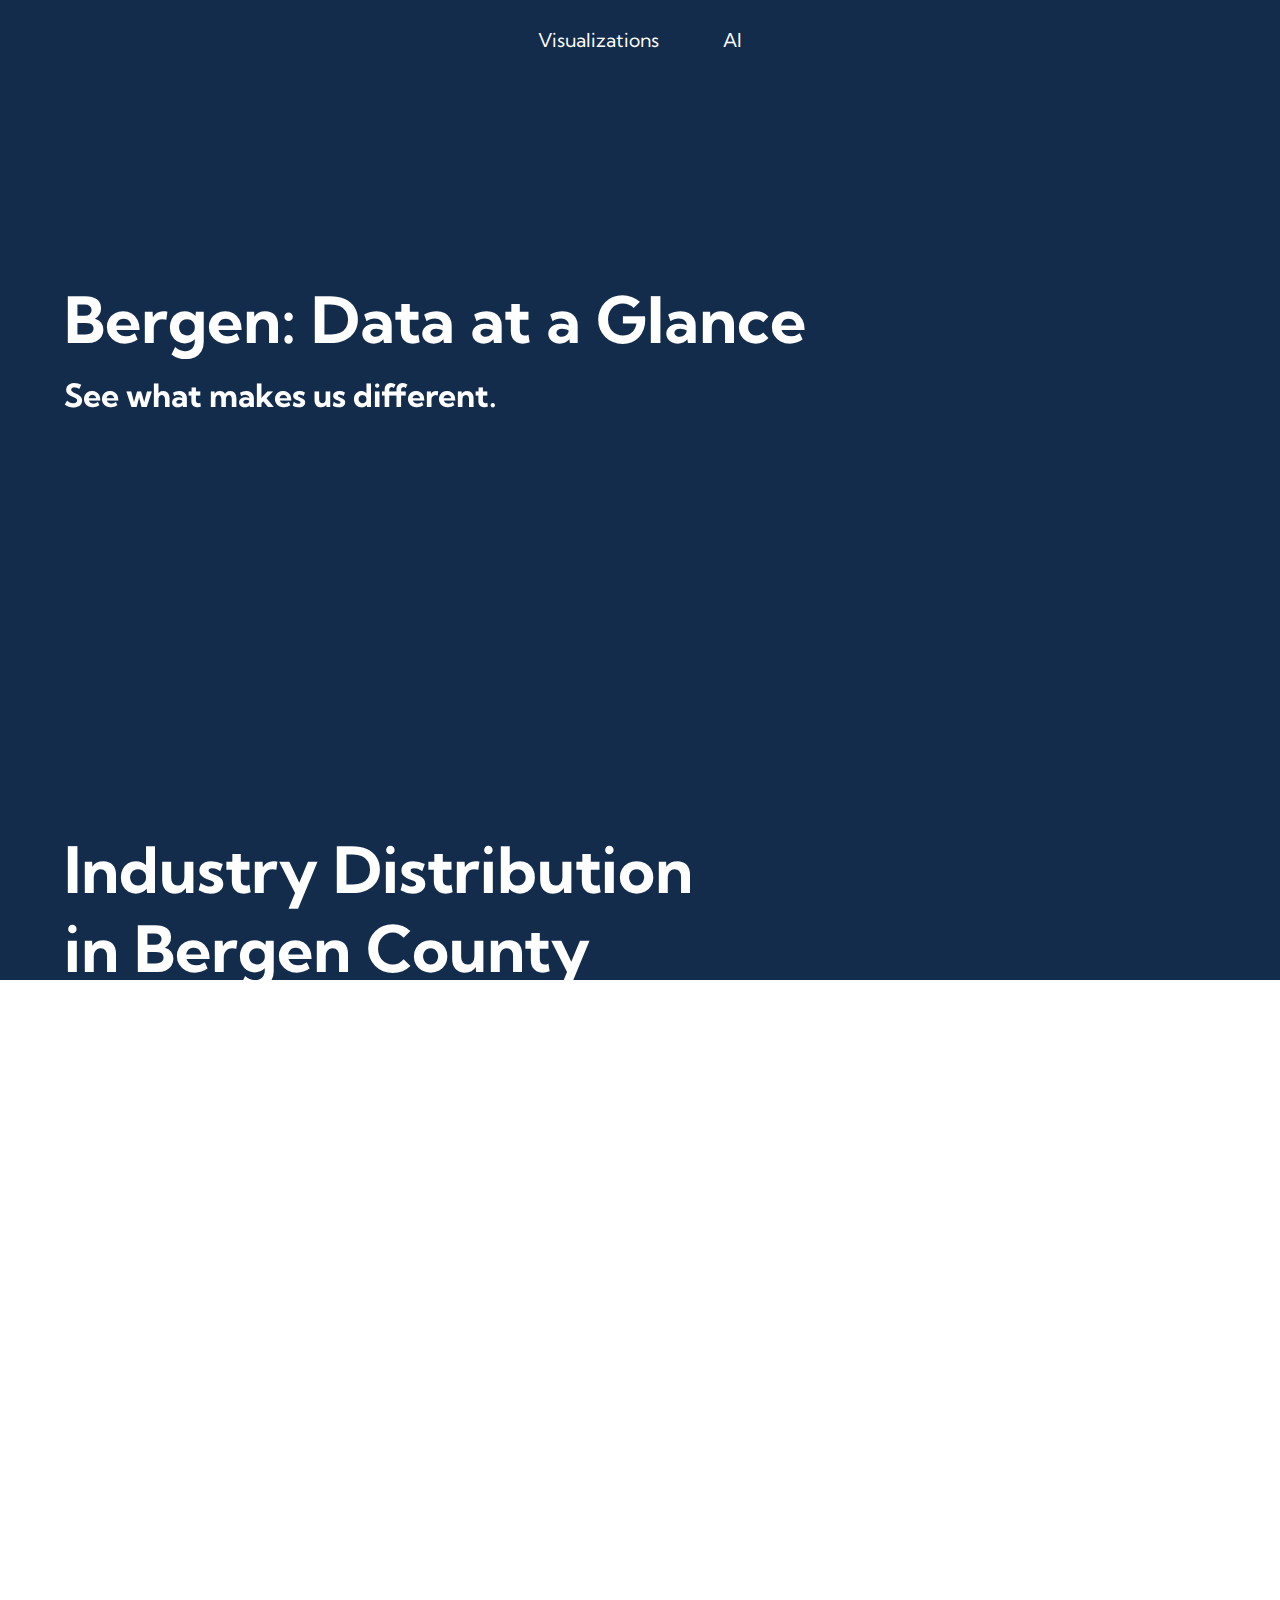
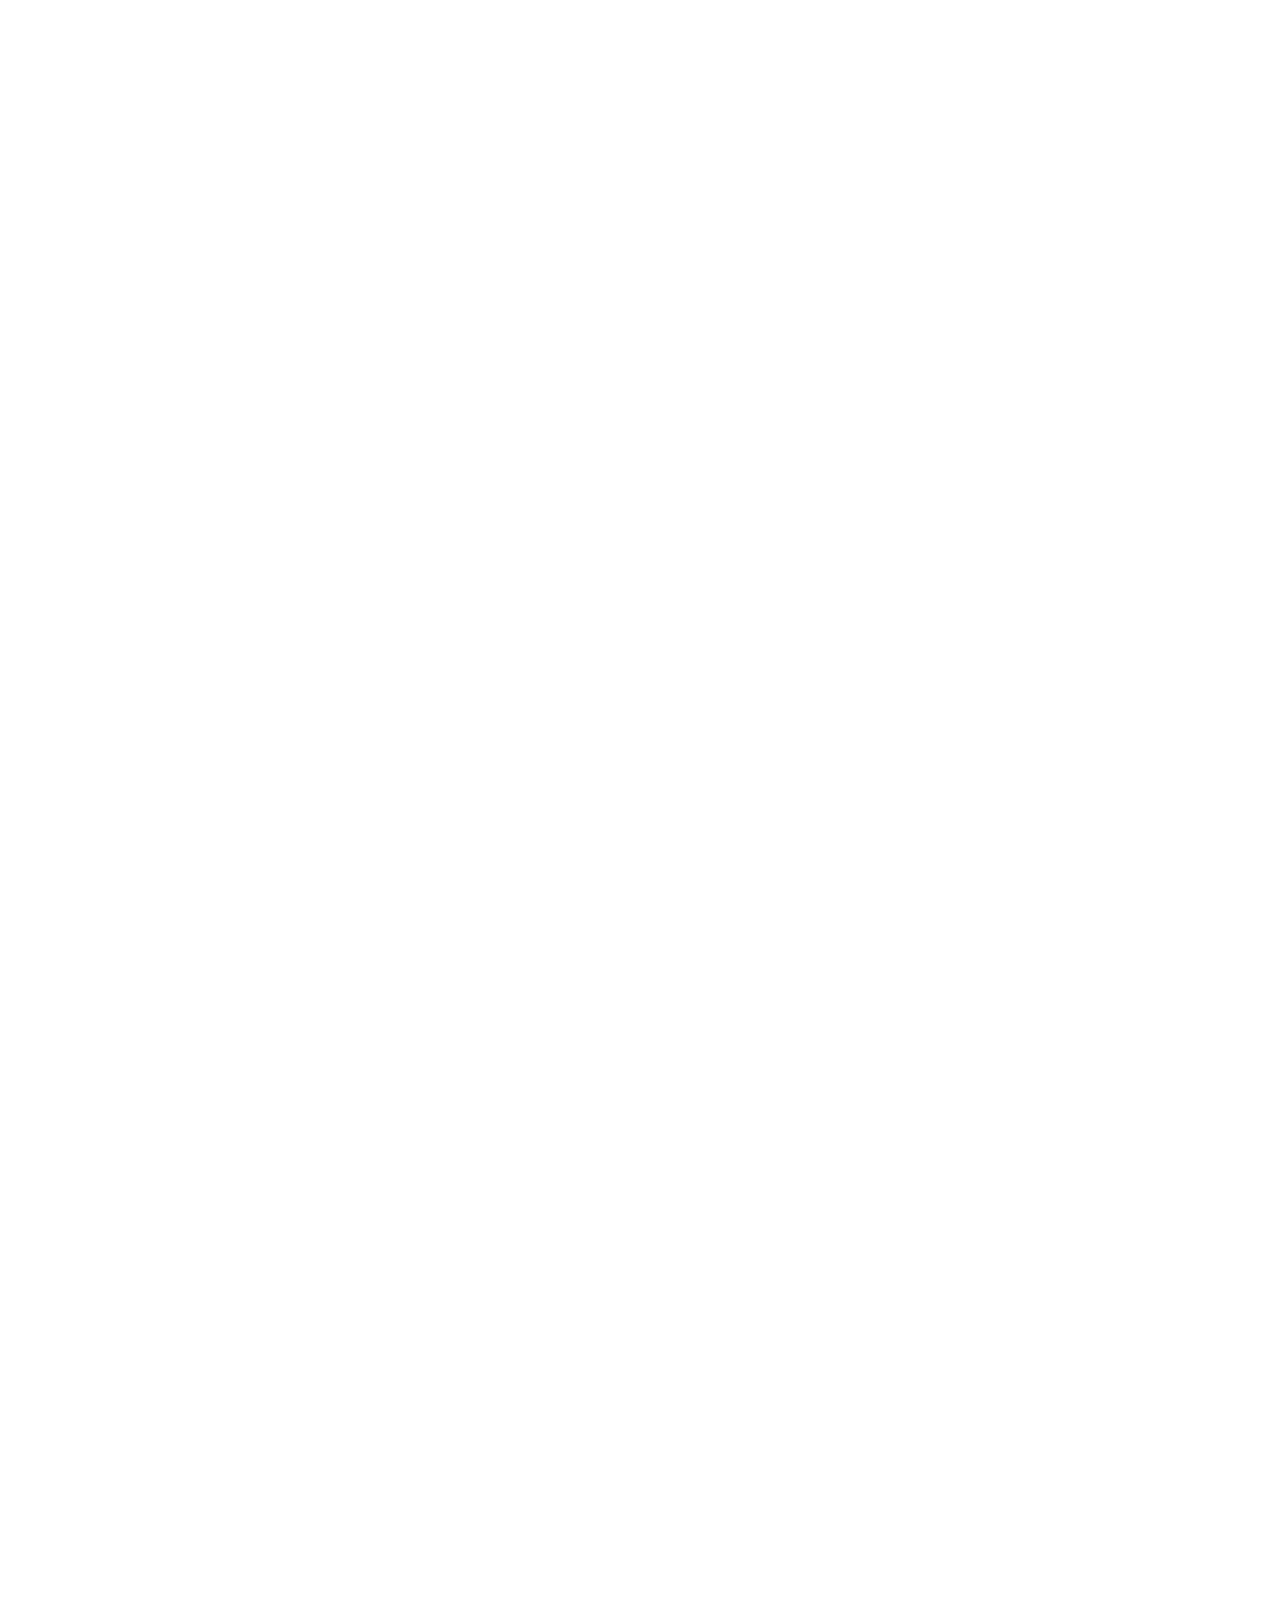
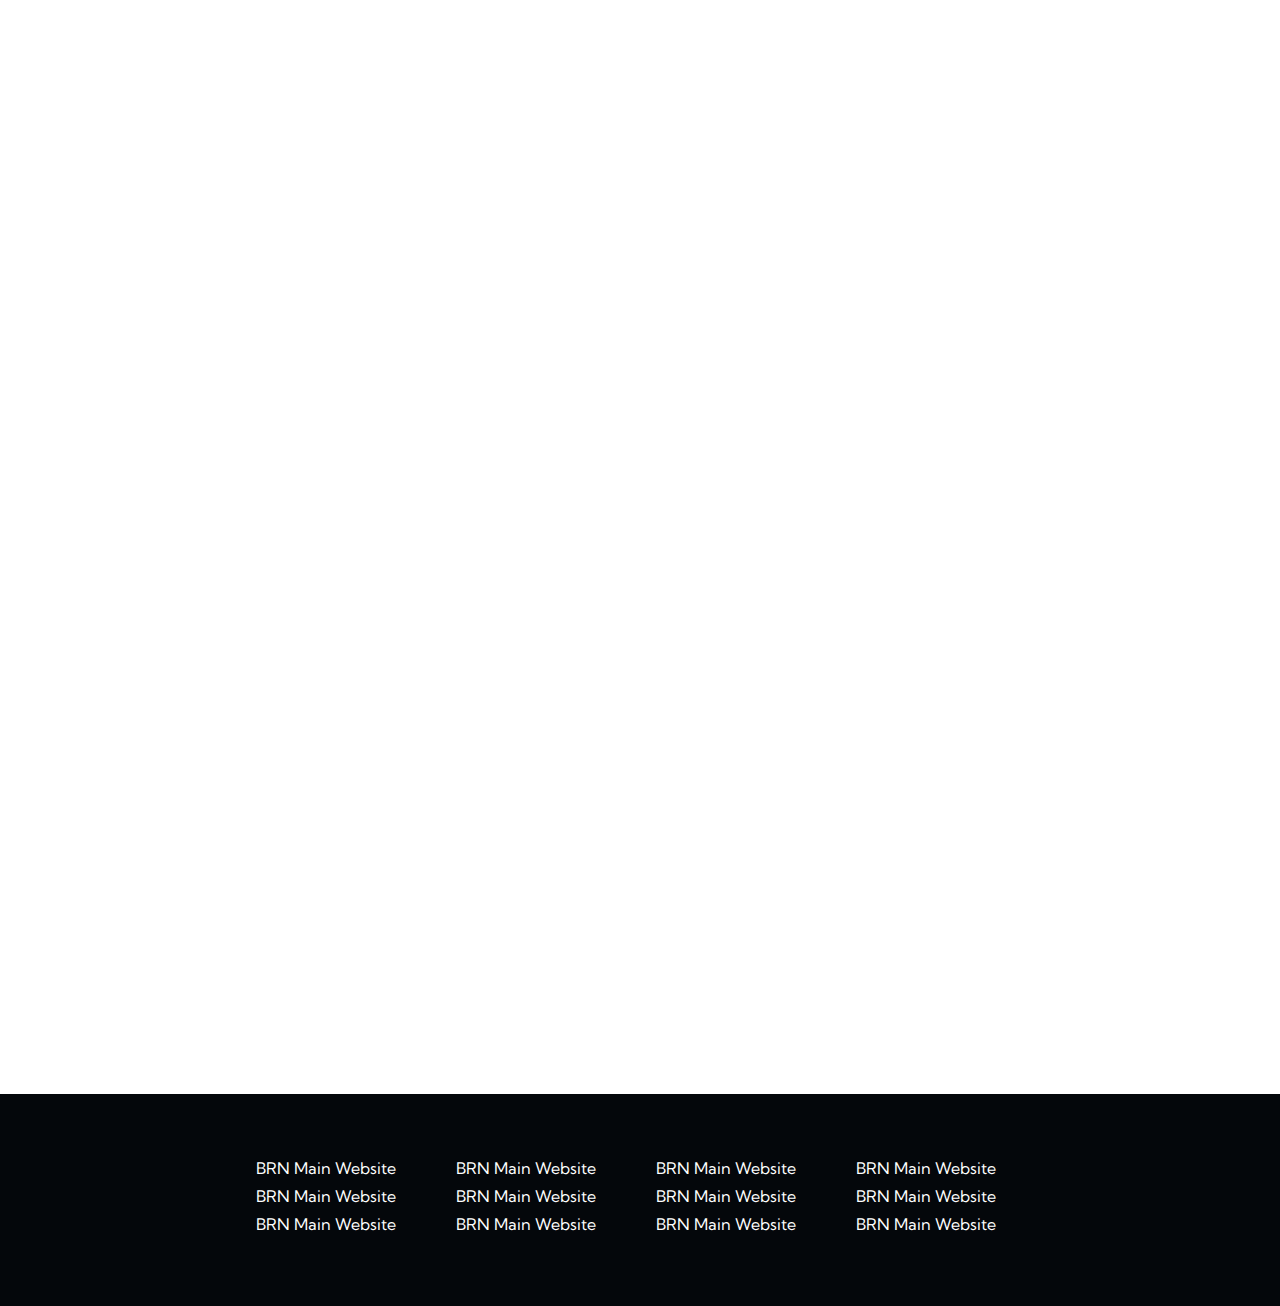
==== commit 34d679f0: "Rename visualizations.html to index.html" ====
--- a/index.html
+++ b/index.html
@@ -3,26 +3,14 @@
   <head>
     <meta charset="UTF-8" />
     <meta name="viewport" content="width=device-width, initial-scale=1.0" />
-    <title>Bergen Economic Data Chatbot</title>
-    <link rel="stylesheet" href="aistyles.css" />
+    <title>Bergen Economic Data</title>
+    <link rel="stylesheet" href="styles.css" />
     <link rel="preconnect" href="https://fonts.googleapis.com" />
     <link rel="preconnect" href="https://fonts.gstatic.com" crossorigin />
     <link
       href="https://fonts.googleapis.com/css2?family=Kumbh+Sans:wght@100..900&display=swap"
       rel="stylesheet"
     />
-    <style>
-      .message {
-        border-bottom: 1px solid #ccc;
-        padding: 10px;
-      }
-      .user {
-        color: #f4982e;
-      }
-      .bot {
-        color: #ffffff;
-      }
-    </style>
   </head>
   <body>
     <nav class="navbar">
@@ -45,92 +33,126 @@
 
     <div class="background"></div>
 
-    <div class="firstimage">
-      <img
-        src="AI text box.png"
-        alt="Ask the AI chatbot a question about Bergen Economic Data"
-      />
+    <div class="main__container">
+      <div class="main__content">
+        <h1>Bergen: Data at a Glance</h1>
+        <p>See what makes us different.</p>
+      </div>
     </div>
 
+    <section class="hidden">
+      <div class="block1container">
+        <div class="block1content">
+          <h1>Industry Distribution in Bergen County Over time</h1>
+          <p>By job count</p>
+          <div
+            class="flourish-embed flourish-bar-chart-race"
+            data-src="visualisation/19211932"
+          >
+            <script src="https://public.flourish.studio/resources/embed.js"></script>
+            <noscript
+              ><img
+                src="https://public.flourish.studio/visualisation/19211932/thumbnail"
+                width="100%"
+                alt="bar-chart-race visualization"
+            /></noscript>
+          </div>
+        </div>
+      </div>
+    </section>
 
+    <section class="hidden">
+      <div class="block2container">
+        <div class="block2content">
+          <h1>Bergen County Educational Attainment as a percentage</h1>
+          <p>Toggle between the timeframes</p>
+          <div
+            class="flourish-embed flourish-chart"
+            data-src="visualisation/20632463"
+          >
+            <script src="https://public.flourish.studio/resources/embed.js"></script>
+            <noscript
+              ><img
+                src="https://public.flourish.studio/visualisation/20632463/thumbnail"
+                width="100%"
+                alt="chart visualization"
+            /></noscript>
+          </div>
+        </div>
+      </div>
+    </section>
 
-    <div class="secondimage">
-      <img
-        src="Secondtext.png"
-        alt="Example Questions:
+    <section class="hidden">
+      <div class="block3container">
+        <div class="block3content">
+          <h1>Bergen County GDP</h1>
+          <p>By year</p>
+          <div
+            class="flourish-embed flourish-chart"
+            data-src="visualisation/20632278"
+          >
+            <script src="https://public.flourish.studio/resources/embed.js"></script>
+            <noscript
+              ><img
+                src="https://public.flourish.studio/visualisation/20632278/thumbnail"
+                width="100%"
+                alt="chart visualization"
+            /></noscript>
+          </div>
+        </div>
+      </div>
+    </section>
 
-        How many people were unemployed in Bergen County in 2023?
-        What is the average houshold income in Bergen County?
-        What percent of Bergen County has a College Degree?
-        
-        "
-      />
-    </div>
+    <section class="hidden">
+      <div class="block4container">
+        <div class="block4content">
+          <h1>Bergen County Land Development Site Approvals</h1>
+          <p>In Thousands of Square feet</p>
+          <div
+            class="flourish-embed flourish-chart"
+            data-src="visualisation/21058778"
+          >
+            <script src="https://public.flourish.studio/resources/embed.js"></script>
+            <noscript
+              ><img
+                src="https://public.flourish.studio/visualisation/21058778/thumbnail"
+                width="100%"
+                alt="chart visualization"
+            /></noscript>
+          </div>
+        </div>
+      </div>
+    </section>
 
-
-
-
-
-    <div class="stuff">
-      <div class="chat-container">
-        <div id="chat-window"></div>
-
-        <input
-          type="text"
-          id="user-input"
-          placeholder="Ask a question..."
-          style="width: 80%"
-        />
-        <button id="send-btn">Send</button>
-
-        <div class="emphasis">
-          <img src="emphasis.png" alt="" />
+    <div class="footer__container">
+      <div class="footer__links">
+        <div class="footer__link--wrapper">
+          <div class="footer__link--items">
+            <a href="https://www.bergenforbusiness.com/">BRN Main Website</a>
+            <a href="https://www.bergenforbusiness.com/">BRN Main Website</a>
+            <a href="https://www.bergenforbusiness.com/">BRN Main Website</a>
+          </div>
+          <div class="footer__link--items">
+            <a href="https://www.bergenforbusiness.com/">BRN Main Website</a>
+            <a href="https://www.bergenforbusiness.com/">BRN Main Website</a>
+            <a href="https://www.bergenforbusiness.com/">BRN Main Website</a>
+          </div>
+        </div>
+        <div class="footer__link--wrapper">
+          <div class="footer__link--items">
+            <a href="https://www.bergenforbusiness.com/">BRN Main Website</a>
+            <a href="https://www.bergenforbusiness.com/">BRN Main Website</a>
+            <a href="https://www.bergenforbusiness.com/">BRN Main Website</a>
+          </div>
+          <div class="footer__link--items">
+            <a href="https://www.bergenforbusiness.com/">BRN Main Website</a>
+            <a href="https://www.bergenforbusiness.com/">BRN Main Website</a>
+            <a href="https://www.bergenforbusiness.com/">BRN Main Website</a>
+          </div>
         </div>
       </div>
     </div>
 
-    <script>
-      const sendBtn = document.getElementById("send-btn");
-      const userInput = document.getElementById("user-input");
-      const chatWindow = document.getElementById("chat-window");
-
-      sendBtn.addEventListener("click", async () => {
-        const question = userInput.value.trim();
-        if (!question) return;
-
-        // Display user question
-        const userMessage = document.createElement("div");
-        userMessage.className = "message user";
-        userMessage.innerText = "Question: " + question;
-        chatWindow.appendChild(userMessage);
-
-        // Clear input
-        userInput.value = "";
-
-        // Send question to backend
-        const response = await fetch("https://bergen-economic-data-viewer-public2.onrender.com/ask", {
-          method: "POST",
-          headers: { "Content-Type": "application/json" },
-          body: JSON.stringify({ question }),
-        });
-
-        const data = await response.json();
-        const answer = data.answer;
-
-        // Display bot answer
-        const botMessage = document.createElement("div");
-        botMessage.className = "message bot";
-        botMessage.innerText = "Bot: " + answer;
-        chatWindow.appendChild(botMessage);
-
-        // Scroll to bottom
-        chatWindow.scrollTop = chatWindow.scrollHeight;
-      });
-
-      // Send on Enter key
-      userInput.addEventListener("keydown", (e) => {
-        if (e.key === "Enter") sendBtn.click();
-      });
-    </script>
+    <script src="app.js"></script>
   </body>
 </html>
--- a/styles.css
+++ b/styles.css
@@ -0,0 +1,885 @@
+* {
+    box-sizing: border-box;
+    margin: 0;
+    padding: 0;
+    font-family: 'Kumbh Sans', sans-serif;
+}
+
+.navbar {
+    background: #142c4c;
+    height: 80px;
+    display:center;
+    justify-content: center;
+    align-items: center;
+    font-size: 1.2rem;
+    position: sticky;
+    top: 0;
+    z-index: 999;
+}
+
+.navbar__container {
+    display:flex;
+    justify-content: center;
+    height: 80px;
+    z-index: 1;
+    width: 100%;
+    max-width: 1300px;
+    margin: 0 auto;
+    padding: 0 50px;
+}
+
+
+.fa-gem {
+    margin-right: 0.5rem;
+}
+
+.navbar__menu {
+    display: flex;
+    align-items: center;
+    list-style: none;
+    text-align: center;
+
+}
+
+.navbar__item{
+    height:80px;
+
+}
+
+.navbar__links {
+    color: #fff;
+    display: flex;
+    align-items: center;
+    justify-content: center;
+    text-decoration: none;
+    padding: 0 2rem;
+    height: 100%;
+}
+
+.navbar__btn {
+    display: flex;
+    justify-content: center;
+    align-items: center;
+    padding: 0 1rem;
+    width: 100%;    
+}
+
+
+
+
+.navbar__links:hover {
+    background:    #f4982e;
+    transition: all 0.5s ease;
+}
+
+@media screen and (max-width: 960px){
+    .navbar__container {
+        display: flex;
+        justify-content: space-between;
+        height: 80px;
+        z-index: 1;
+        width: 100%;
+        max-width: 1300px;
+        padding: 0;
+    }
+
+
+.navbar__menu {
+    display:grid;
+    grid-template-columns: auto;
+    margin:0;
+    width: 100%;
+    position: absolute;
+    top: -1000px;
+    opacity: 0;
+    transition: all 0.5s ease;
+    height: 50vh;
+    z-index: -1;
+
+
+}
+
+.navbar__menu.active {
+    background: 
+
+#142c4c;
+    top: 100%;
+    opacity: 1;
+    transition: all 0.5s ease;
+    z-index: 99;
+    height: 40vh;
+    font-size: 1.6rem
+}
+
+#navbar__logo {
+    padding-left: 25px;
+}
+
+.navbar__toggle .bar{
+    width: 25px;
+    height: 3px;
+    margin: 5px auto;
+    transition: all 0.3s ease-in-out;
+    background: #fff;
+}
+
+.navbar__item {
+    width: 100%;
+
+}
+
+.navbar__links {
+   text-align:center;
+   padding: 2rem;
+   width: 100%;
+   display: table; 
+}
+
+#mobile-menu {
+    position: absolute;
+    top: 20%;
+    right: 5%;
+    transform:translate(5%, 20%);
+
+}
+
+.navbar__btn {
+    padding-bottom: 2rem;
+
+}
+
+.button{
+ display: flex;
+ justify-content: center;
+ align-items: center;
+ width: 80%;
+ height: 80px;
+ margin: 0;
+}
+.navbar__toggle .bar {
+    display: block;
+    cursor: pointer;
+}
+
+#mobile-menu.is-active .bar:nth-child(2) {
+    opacity: 0;
+}
+
+#mobile-menu.is-active .bar:nth-child(1){
+    transform: translateY(8px) rotate(45deg);
+}
+
+#mobile-menu.is-active .bar:nth-child(3){
+    transform: translateY(-8px) rotate(-45deg);
+}
+
+}
+    
+
+
+
+.hidden {
+    opacity: 0;
+    filter: blur(30px);
+    transform: translateX(-50%);
+    transition: all 0.6s;
+}
+
+.show {
+    opacity: 1;
+    filter: blur(0);
+    transform: translate(0);
+}
+
+
+
+
+
+
+
+
+
+
+
+
+
+
+
+
+
+
+
+
+
+
+
+
+
+.background {
+    background-color: #142c4c;
+    position: fixed;
+    width: 100%;
+    height: 100%;
+    background: #142c4c; 
+    background-size: cover;
+    background-position: center;
+
+}
+
+
+
+
+.chat-container {
+    margin-top: 200px;
+    display: block;
+    position: absolute;
+    width: 200px;
+    height: fit-content;
+    margin-left: 45%;
+    padding-bottom: 15%;
+}
+
+
+
+
+
+
+.main__container {
+    margin-top: 200px;
+    display: block;
+    position: absolute;
+    width: fit-content;
+    height: fit-content;
+    margin-left: 5%;
+  
+}
+.main__content h1 {
+    font-size: 4rem;
+    background-color: #fff;
+    -webkit-background-clip: text;
+    -moz-background-clip: text;
+    -webkit-text-fill-color: transparent;
+    -moz-text-fill-color: transparent;
+    height: fit-content;
+    
+}
+.main__content p {
+    margin-top: 1rem;
+    font-size: 2rem;
+    font-weight: 700;
+    color: #fff;
+    height: fit-content;
+}
+
+
+
+
+
+
+
+
+
+
+
+
+
+
+
+.block1container {
+    margin-top: 750px;
+    margin-left: 5%;
+    display: block;
+    position: relative;
+    width: 50%;
+    height: fit-content;
+    
+}
+
+.block1content h1 {
+    font-size: 4rem;
+    background-color: #fff;
+    -webkit-background-clip: text;
+    -moz-background-clip: text;
+    -webkit-text-fill-color: transparent;
+    -moz-text-fill-color: transparent;
+}
+
+
+.block1content p {
+    margin-top: 1rem;
+    font-size: 2rem;
+    font-weight: 700;
+    color: #fff;
+
+}
+
+
+
+
+
+
+
+
+
+
+
+.block2container {
+    margin-top: 550px;
+    margin-left: 5%;
+    display: block;
+    position: relative;
+    width: 50%;
+    height: fit-content;
+    
+}
+
+.block2content h1 {
+    font-size: 4rem;
+    background-color: #fff;
+    -webkit-background-clip: text;
+    -moz-background-clip: text;
+    -webkit-text-fill-color: transparent;
+    -moz-text-fill-color: transparent;
+}
+
+
+.block2content p {
+    margin-top: 1rem;
+    font-size: 2rem;
+    font-weight: 700;
+    color: #fff;
+
+}
+
+
+
+
+
+
+
+
+
+
+
+
+
+.block3container {
+    margin-top: 550px;
+    margin-left: 5%;
+    display: block;
+    position: relative;
+    width: 50%;
+    height: fit-content;
+    
+}
+.block3content h1 {
+    font-size: 4rem;
+    background-color: #fff;
+    -webkit-background-clip: text;
+    -moz-background-clip: text;
+    -webkit-text-fill-color: transparent;
+    -moz-text-fill-color: transparent;
+}
+.block3content p {
+    margin-top: 1rem;
+    font-size: 2rem;
+    font-weight: 700;
+    color: #fff;
+
+}
+
+
+
+
+.block4container {
+    margin-top: 550px;
+    margin-left: 5%;
+    display: block;
+    position: relative;
+    width: 70%;
+    height: fit-content;
+    
+}
+.block4content h1 {
+    font-size: 4rem;
+    background-color: #fff;
+    -webkit-background-clip: text;
+    -moz-background-clip: text;
+    -webkit-text-fill-color: transparent;
+    -moz-text-fill-color: transparent;
+}
+.block4content p {
+    margin-top: 1rem;
+    font-size: 2rem;
+    font-weight: 700;
+    color: #fff;
+
+}
+
+
+
+.block5container {
+    margin-top: 1200px;
+    margin-left: 5%;
+    display: block;
+    position: relative;
+    width: fit-content;
+    height: fit-content;
+    
+}
+.block5content h1 {
+    font-size: 4rem;
+    background-color: #fff;
+    -webkit-background-clip: text;
+    -moz-background-clip: text;
+    -webkit-text-fill-color: transparent;
+    -moz-text-fill-color: transparent;
+}
+.block5content p {
+    margin-top: 1rem;
+    font-size: 2rem;
+    font-weight: 700;
+    color: #fff;
+
+}
+
+
+
+
+
+
+
+.block6container {
+    margin-top: 1200px;
+    margin-left: 5%;
+    display: block;
+    position: relative;
+    width: fit-content;
+    height: fit-content;
+    
+}
+.block6content h1 {
+    font-size: 4rem;
+    background-color: #fff;
+    -webkit-background-clip: text;
+    -moz-background-clip: text;
+    -webkit-text-fill-color: transparent;
+    -moz-text-fill-color: transparent;
+}
+.block6content p {
+    margin-top: 1rem;
+    font-size: 2rem;
+    font-weight: 700;
+    color: #fff;
+
+}
+
+
+
+
+
+
+
+
+.block7container {
+    margin-top: 1200px;
+    margin-left: 5%;
+    display: block;
+    position: relative;
+    width: fit-content;
+    height: fit-content;
+    
+}
+.block7content h1 {
+    font-size: 4rem;
+    background-color: #fff;
+    -webkit-background-clip: text;
+    -moz-background-clip: text;
+    -webkit-text-fill-color: transparent;
+    -moz-text-fill-color: transparent;
+}
+.block7content p {
+    margin-top: 1rem;
+    font-size: 2rem;
+    font-weight: 700;
+    color: #fff;
+
+}
+
+
+
+
+
+
+
+
+.block8container {
+    margin-top: 1200px;
+    margin-left: 5%;
+    display: block;
+    position: relative;
+    width: fit-content;
+    height: fit-content;
+    
+}
+.block8content h1 {
+    font-size: 4rem;
+    background-color: #fff;
+    -webkit-background-clip: text;
+    -moz-background-clip: text;
+    -webkit-text-fill-color: transparent;
+    -moz-text-fill-color: transparent;
+}
+.block8content p {
+    margin-top: 1rem;
+    font-size: 2rem;
+    font-weight: 700;
+    color: #fff;
+
+}
+
+
+
+
+
+
+
+.block9container {
+    margin-top: 1200px;
+    margin-left: 5%;
+    display: block;
+    position: relative;
+    width: fit-content;
+    height: fit-content;
+    
+}
+.block9content h1 {
+    font-size: 4rem;
+    background-color: #fff;
+    -webkit-background-clip: text;
+    -moz-background-clip: text;
+    -webkit-text-fill-color: transparent;
+    -moz-text-fill-color: transparent;
+}
+.block9content p {
+    margin-top: 1rem;
+    font-size: 2rem;
+    font-weight: 700;
+    color: #fff;
+
+}
+
+
+
+
+
+
+
+.block10container {
+    margin-top: 1200px;
+    margin-left: 5%;
+    display: block;
+    position: relative;
+    width: fit-content;
+    height: fit-content;
+    
+}
+.block10content h1 {
+    font-size: 4rem;
+    background-color: #fff;
+    -webkit-background-clip: text;
+    -moz-background-clip: text;
+    -webkit-text-fill-color: transparent;
+    -moz-text-fill-color: transparent;
+}
+.block10content p {
+    margin-top: 1rem;
+    font-size: 2rem;
+    font-weight: 700;
+    color: #fff;
+
+}
+
+
+
+
+@media screen and (max-width: 768px) {
+    .main__container {
+        display: grid;
+        grid-template-columns: auto;
+        align-items: center;
+        justify-self: center;
+        width: 100%;
+        margin:0 auto;
+        height: 90vh;
+    }
+
+    .main__content {
+        text-align: center;
+        margin-bottom: 4rem;
+    }
+
+    .main__content h1 {
+        font-size: 2.5rem;
+        margin-top: 2rem;
+    }
+
+    .main__content p {
+        margin-top: 1rem;
+        font-size: 1.5rem;
+    }
+}
+
+
+
+
+@media screen and (max-width: 480px){
+    .main__content h1 {
+        font-size: 2rem;
+        margin-top: 3rem;
+    }
+
+    .main__content p {
+        margin-top: 2rem;
+        font-size: 1.5rem;
+    }
+
+  
+}
+
+
+
+
+
+
+
+
+
+
+
+
+
+
+
+
+
+
+
+
+
+
+
+
+
+
+
+
+
+
+
+
+
+
+
+
+
+
+
+
+
+
+
+.services {
+    background: #04070b;
+    display: flex;
+    flex-direction: column;
+    align-items: center;
+    height: 100vh;
+
+}
+
+.services h1 {
+    background-color: #ff8177;
+    background-image: linear-gradient(to right, #ff8177 0%, #ff867a 0%, #ff8c7f 21%, #f99185 52%, #cf556c 78%, #b12a5b 100% );
+
+    background-size: 100%;
+    margin-bottom: 5rem;
+    font-size: 2.5rem;
+
+    -webkit-background-clip: text;
+    -moz-background-clip: text;
+    -webkit-text-fill-color: transparent;
+    -moz-text-fill-color: transparent;
+
+}
+
+.services__container {
+    display: flex;
+    justify-content: center;
+    flex-wrap: wrap;
+
+}
+
+.services__card {
+    margin: 1rem;
+    height: 525px;
+    width: 400px;
+    border-radius: 4px;
+    background-image: linear-gradient(to bottom, rgba(0,0,0,0) 0%, rgba(17, 17, 17, 0.6) 100%), url('/images/pic3.jpg');
+
+    background-size: cover;
+    position: relative;
+    color: #fff;
+
+}
+
+.services__card:nth-child(2) {
+    margin: 1rem;
+    height: 525px;
+    width: 400px;
+    border-radius: 4px;
+    background-image: linear-gradient(to bottom, rgba(0,0,0,0) 0%, rgba(17, 17, 17, 0.6) 100%), url('/images/pic4.jpg');
+
+    background-size: cover;
+    position: relative;
+    color: #fff;
+}
+
+.services h2 {
+    position: absolute;
+    top: 350px;
+    left: 30px;
+
+}
+
+.services__card p {
+    position: absolute;
+    top: 400px;
+    left: 30px;
+
+}
+
+.services__card button {
+    color: #fff;
+    padding: 10px 20px;
+    border: none;
+    outline: none;
+    border-radius: 4px;
+    background: #f77062;
+    position: absolute;
+    top: 440px;
+    left: 30px;
+    font-size: 1rem;
+    cursor: pointer;
+}
+
+
+.services__card:hover {
+    transform: scale(1.075);
+    transition: 0.2s ease-in;
+    cursor: pointer;
+}
+
+@media screen and (max-width: 960px) {
+    .services {
+        height: 1600px;
+    }
+
+    .services h1 {
+        font-size: 2rem;
+        margin-top: 12rem;
+    }
+
+
+}
+
+@media screen and (max-width: 480px) {
+    .services {
+        height: 1400px;
+    }
+
+    .services h1 {
+        font-size: 1.2rem;
+    }
+
+    .services__card {
+        width: 300px;
+    }
+}
+
+
+
+
+
+
+
+
+.footer__container {
+   margin-top: 800px;
+    background-color: #04070b;
+    padding: 3rem 0;
+    display: flex;
+    flex-direction: column;
+    justify-content: center;
+    align-items: center;
+    position: relative;
+    z-index: 2;
+}
+
+
+#footer__logo {
+    color: #fff;
+    display: flex;
+    align-items: center;
+    cursor: pointer;
+    text-decoration: none;
+    font-size: 2rem;
+}
+
+.footer__links {
+    width: 100%;
+    max-width: 1000px;
+    display: flex;
+    justify-content: center;
+}
+
+.footer__link--wrapper {
+    display: flex;
+}
+
+.footer__link--items {
+    display: flex;
+    flex-direction: column;
+    align-items: flex-start;
+    margin: 16px;
+    text-align: left;
+    width: 168px;
+    box-sizing: border-box;
+}
+
+.footer__link--items h2 {
+    margin-bottom: 16px;
+}
+
+.footer__link--items > h2 {
+    color: #fff;
+}
+
+.footer__link--items a {
+    color: #fff;
+    text-decoration: none;
+    margin-bottom: 0.5rem;
+}
+
+.footer__link--items a:hover {
+    color: #e9e9e9;
+    transition: 0.3s ease-out;
+}
+
+
+
+
+
+
+
+
